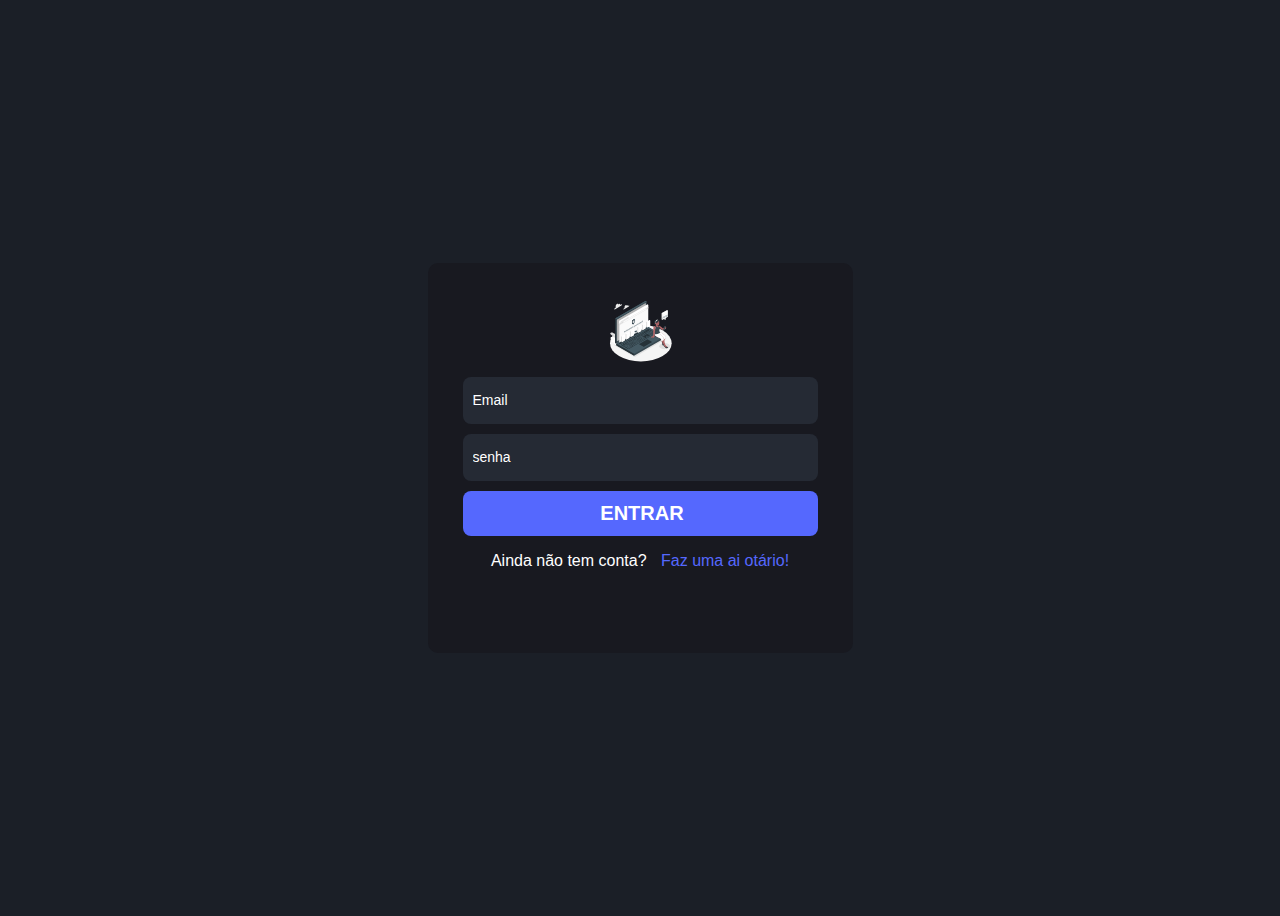
==== index.html @ fdbb1424 "first commit" ====
<!DOCTYPE html>
<html lang="en">
<head>
    <meta charset="UTF-8">
    <meta http-equiv="X-UA-Compatible" content="IE=edge">
    <meta name="viewport" content="width=device-width, initial-scale=1.0">
    <title>Login</title>
    <link rel="stylesheet" href="style.css">
    
</head>
<body>
    <section class="area-login">
       <div class="login">
          <div>
            <img src="logo.svg" alt="login-logo">
          </div>
          <form method="post">
            <input type="email" name="email" placeholder="Email" autofocus>
            <input type="password" name="senha" placeholder="senha">
            <input type="submit" value="Entrar">
          </form>
          <p>Ainda não tem conta? <a href="#">Faz uma ai otário!</a></p>
       </div>
    </section>
</body>
</html>
---- style.css ----
body{
    background-color: #1B1F27;
    font-family: Arial, Helvetica, sans-serif;
    overflow: hidden;
}

.area-login{
    display: flex;
    align-items: center;
    height: 100vh;
    justify-content: center;
    align-items: center;
}

.login{
    display: flex;
    flex-direction: column;
    align-items: center;
    background-color: #181920;
    border-radius: 10px;
    width: 355px;
    height: 320px;
    padding: 35px;
}

.login form{
    display: flex;
    width: 100%;
    flex-direction: column;
}

.login input{
    margin-top: 10px;
    background-color: #252A34;
    color: white;
    border: none;
    height: 45px;
    outline: none;
    border-radius: 8px;
    padding-left: 10px;
}

.login img{
   width: 65px;
   height: auto;
   
}

input::placeholder{
    color: white;
    font-size: 14px;
}

p{
    color: white;
}

form [type="submit"]{
    display: block;
    background-color: #5568FE;
    font-size: 20px;
    text-transform: uppercase;
    font-weight: bold;
    cursor: pointer;
}

a {
    color: #5568FE;
    text-decoration: none;
    margin-left: 10px;
}
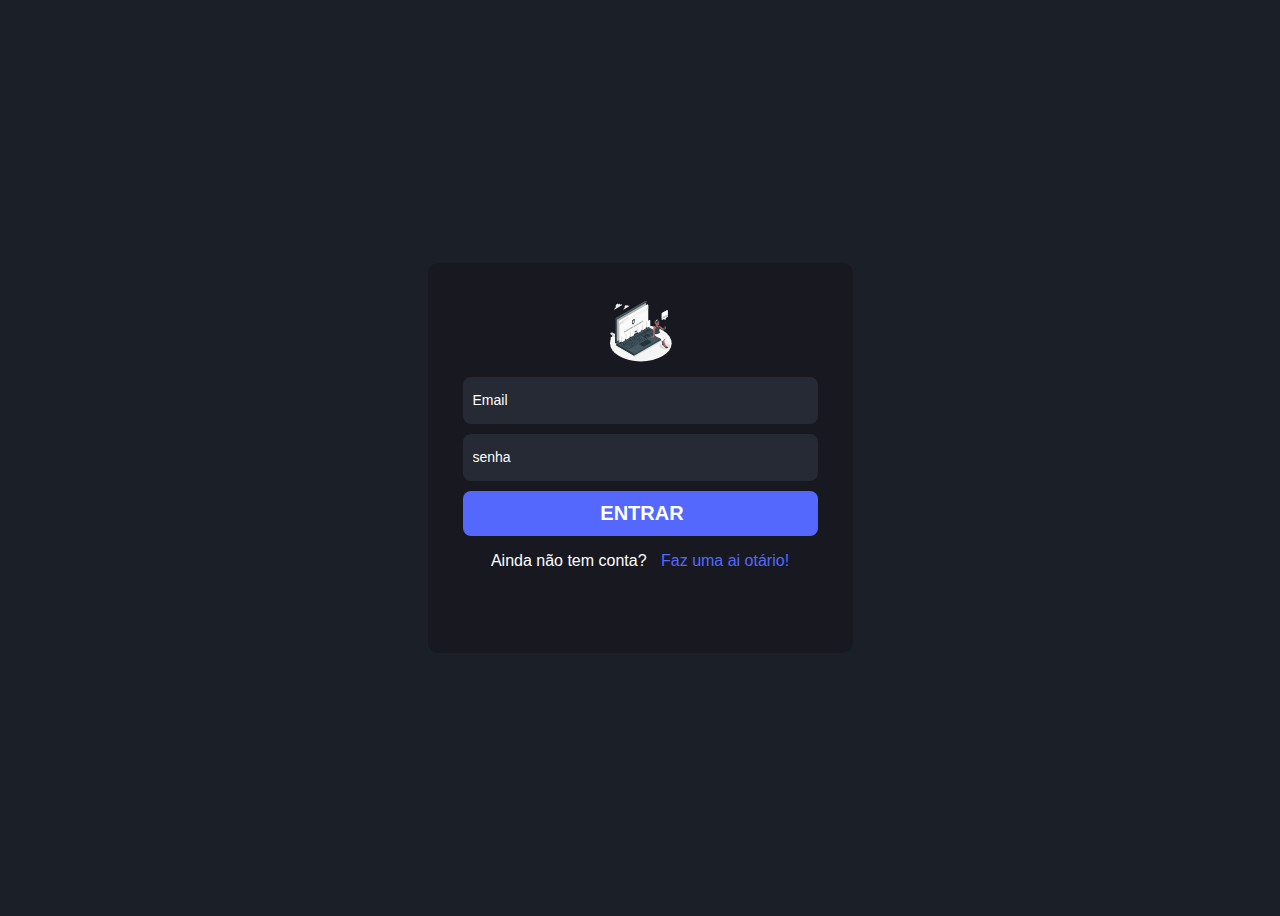
==== commit 754138bb: "atualização" ====
--- a/index.html
+++ b/index.html
@@ -14,12 +14,12 @@
           <div>
             <img src="logo.svg" alt="login-logo">
           </div>
-          <form method="post">
+          <form method="post">    
             <input type="email" name="email" placeholder="Email" autofocus>
             <input type="password" name="senha" placeholder="senha">
             <input type="submit" value="Entrar">
           </form>
-          <p>Ainda não tem conta? <a href="#">Faz uma ai otário!</a></p>
+          <p>Ainda não tem conta? <a href="segundo.html">Faz uma ai otário!</a></p>
        </div>
     </section>
 </body>
--- a/style.css
+++ b/style.css
@@ -68,4 +68,10 @@
     color: #5568FE;
     text-decoration: none;
     margin-left: 10px;
+}
+
+.error img{
+    display: flex;
+    width: 50%;
+    padding-left: 500px;
 }